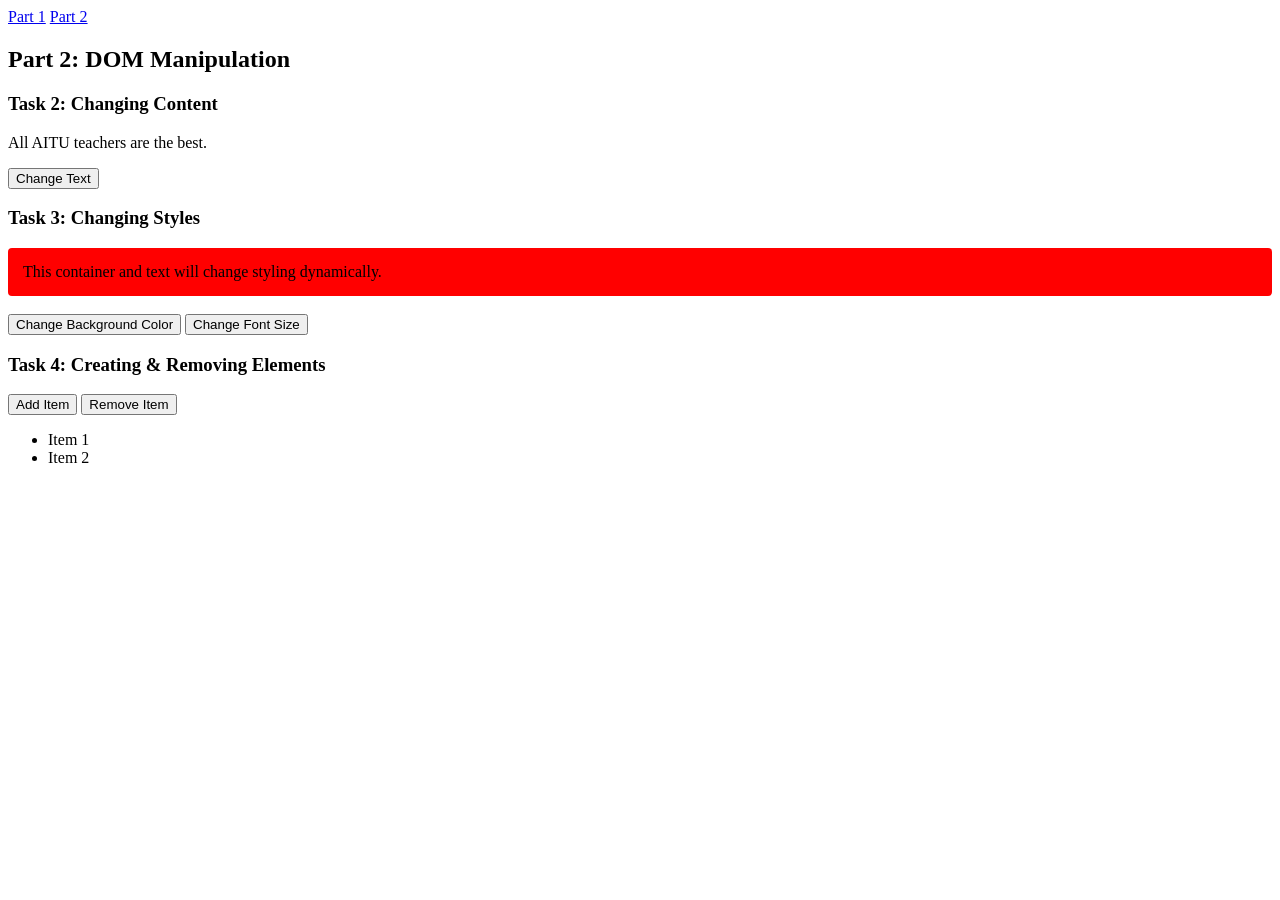
==== dom.html @ 094a80aa "add dom.html and change index.html" ====
<!DOCTYPE html>
<html lang="en">
<head>
  <meta charset="UTF-8">
  <title>Assignment 5 - Part 2</title>
  <link rel="stylesheet" href="style.css">
</head>
<body>

  <nav>
    <a href="index.html">Part 1</a>
    <a href="dom.html">Part 2</a>
  </nav>

  <div class="container">
    <h2>Part 2: DOM Manipulation</h2>

    <div class="task-box">
      <h3>Task 2: Changing Content</h3>
      <p id="myParagraph">All AITU teachers are the best.</p>
      <button id="changeTextBtn">Change Text</button>
    </div>

    <div class="task-box">
      <h3>Task 3: Changing Styles</h3>
      <div id="styleBox" style="padding: 15px; background-color: red; border-radius: 4px;">
        <p id="boxText" style="margin: 0; font-size: 16px;">This container and text will change styling dynamically.</p>
      </div>
      <br>
      <button id="changeColorBtn">Change Background Color</button>
      <button id="changeFontSizeBtn">Change Font Size</button>
    </div>

    <div class="task-box">
      <h3>Task 4: Creating & Removing Elements</h3>
      <button id="addItemBtn">Add Item</button>
      <button id="removeItemBtn">Remove Item</button>
      <ul id="itemList">
        <li>Item 1</li>
        <li>Item 2</li>
      </ul>
    </div>
  </div>

  <script src="script.js"></script>
</body>
</html>
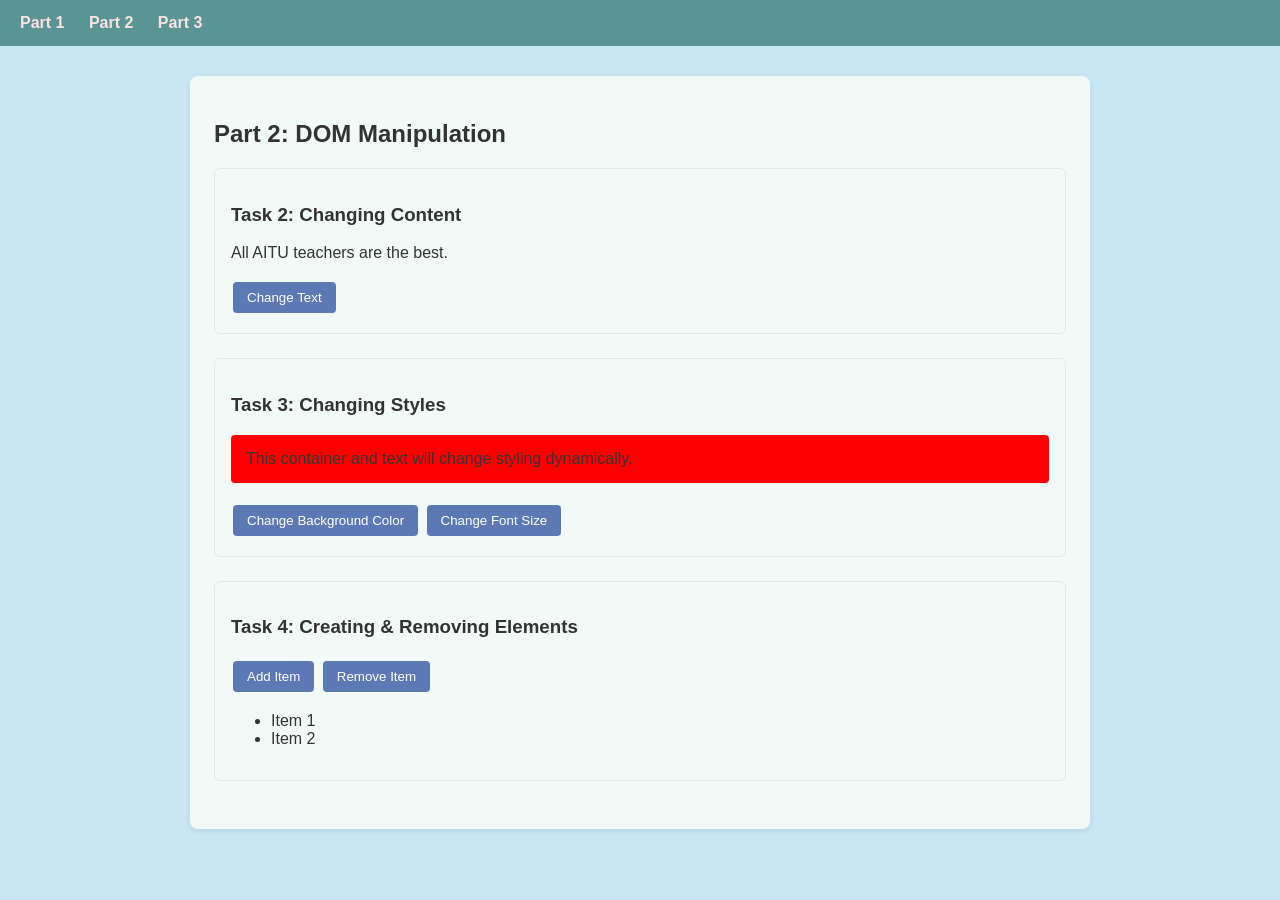
==== commit f04e7b57: "add events, script, styles" ====
--- a/dom.html
+++ b/dom.html
@@ -10,6 +10,7 @@
   <nav>
     <a href="index.html">Part 1</a>
     <a href="dom.html">Part 2</a>
+    <a href="events.html">Part 3</a>
   </nav>
 
   <div class="container">
--- a/style.css
+++ b/style.css
@@ -0,0 +1,80 @@
+* {
+  box-sizing: border-box;
+}
+
+body {
+  font-family: Arial, sans-serif;
+  margin: 0;
+  padding: 0;
+  background-color: #c9e6f5;
+  color: #333;
+}
+
+nav {
+  background-color: #5a9494;
+  padding: 14px 20px;
+}
+
+nav a {
+  color: #fce1e1;
+  text-decoration: none;
+  margin-right: 20px;
+  font-weight: bold;
+}
+
+nav a:hover {
+  text-decoration: underline;
+}
+
+.container {
+  max-width: 900px;
+  margin: 30px auto;
+  padding: 24px;
+  background: #f1faf7;
+  border-radius: 8px;
+  box-shadow: 0 2px 6px rgba(0, 0, 0, 0.08);
+}
+
+.task-box {
+  border: 1px solid #e2e8f0;
+  padding: 16px;
+  margin-bottom: 24px;
+  border-radius: 6px;
+}
+
+button {
+  background-color: #5d79b5;
+  color: white;
+  border: none;
+  padding: 8px 14px;
+  border-radius: 4px;
+  cursor: pointer;
+  margin: 4px 2px;
+}
+
+button:hover {
+  background-color: #495162;
+}
+
+input, textarea {
+  padding: 8px;
+  margin: 6px 0;
+  border: 1px solid #ccc;
+  border-radius: 4px;
+  font-family: inherit;
+}
+
+
+#colorBox {
+  width: 160px;
+  height: 80px;
+  background-color: #4CAF50;
+  color: white;
+  display: flex;
+  align-items: center;
+  justify-content: center;
+  margin: 12px 0;
+  border-radius: 6px;
+  cursor: pointer;
+  font-weight: bold;
+}
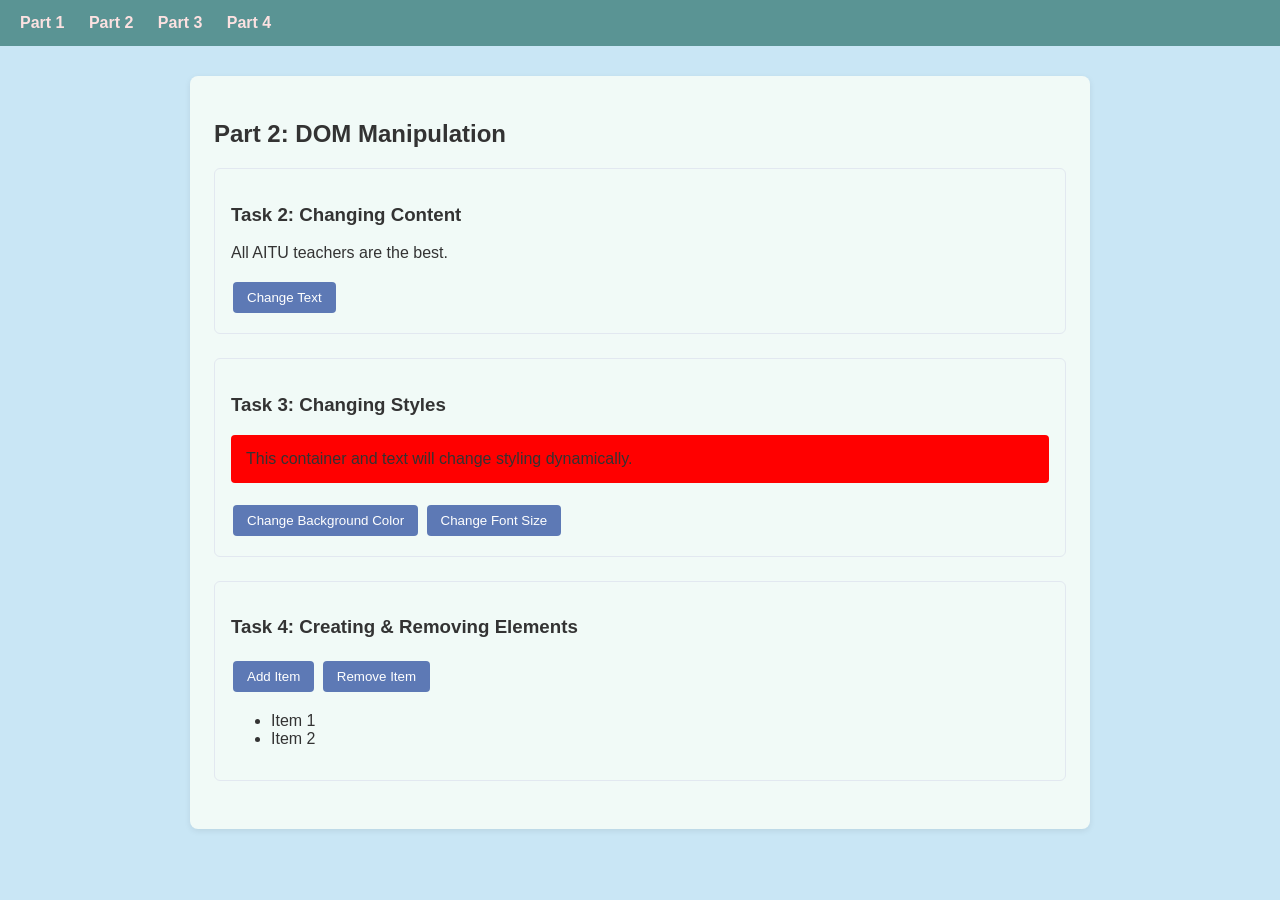
==== commit b205dca9: "add todo.html, todo script and change style" ====
--- a/dom.html
+++ b/dom.html
@@ -11,6 +11,7 @@
     <a href="index.html">Part 1</a>
     <a href="dom.html">Part 2</a>
     <a href="events.html">Part 3</a>
+    <a href="todo.html">Part 4</a>
   </nav>
 
   <div class="container">
--- a/style.css
+++ b/style.css
@@ -78,3 +78,93 @@
   cursor: pointer;
   font-weight: bold;
 }
+
+.todo-layout {
+  display: flex;
+  gap: 40px;
+}
+
+.todo-column {
+  flex: 1;
+}
+
+.todo-form {
+  background: #f1faf7;
+}
+
+.todo-form label {
+  display: block;
+  font-size: 13px;
+  color: #555;
+  margin-top: 10px;
+}
+
+.todo-form input,
+.todo-form textarea {
+  width: 100%;
+  background: #f1f3f4;
+  border: 1px solid #ccc;
+}
+
+.todo-form textarea {
+  height: 120px;
+  border: 2px solid #5d79b5;
+  background: #fff;
+  resize: vertical;
+}
+
+.btn-add-task {
+  background-color: #5d79b5;
+  color: white;
+  width: 100%;
+  padding: 10px;
+  margin-top: 15px;
+  font-weight: bold;
+}
+
+.btn-add-task:hover {
+  background-color: #495162;
+}
+
+.todo-card {
+  background: #ffffff;
+  border: 1px solid #e0e0e0;
+  padding: 12px;
+  margin-bottom: 12px;
+  border-radius: 4px;
+}
+
+.todo-header {
+  display: flex;
+  justify-content: space-between;
+  align-items: center;
+  border-bottom: 1px solid #eee;
+  padding-bottom: 6px;
+}
+
+.todo-header h4 {
+  margin: 0;
+  cursor: pointer;
+}
+
+.todo-body {
+  font-size: 13px;
+  color: #666;
+  margin-top: 8px;
+}
+
+.delete-btn {
+  color: #e74c3c;
+  cursor: pointer;
+  font-weight: bold;
+  border: none;
+  background: transparent;
+  padding: 0 4px;
+  font-size: 14px;
+}
+
+.completed h4,
+.completed p {
+  text-decoration: line-through;
+  color: #999;
+}
